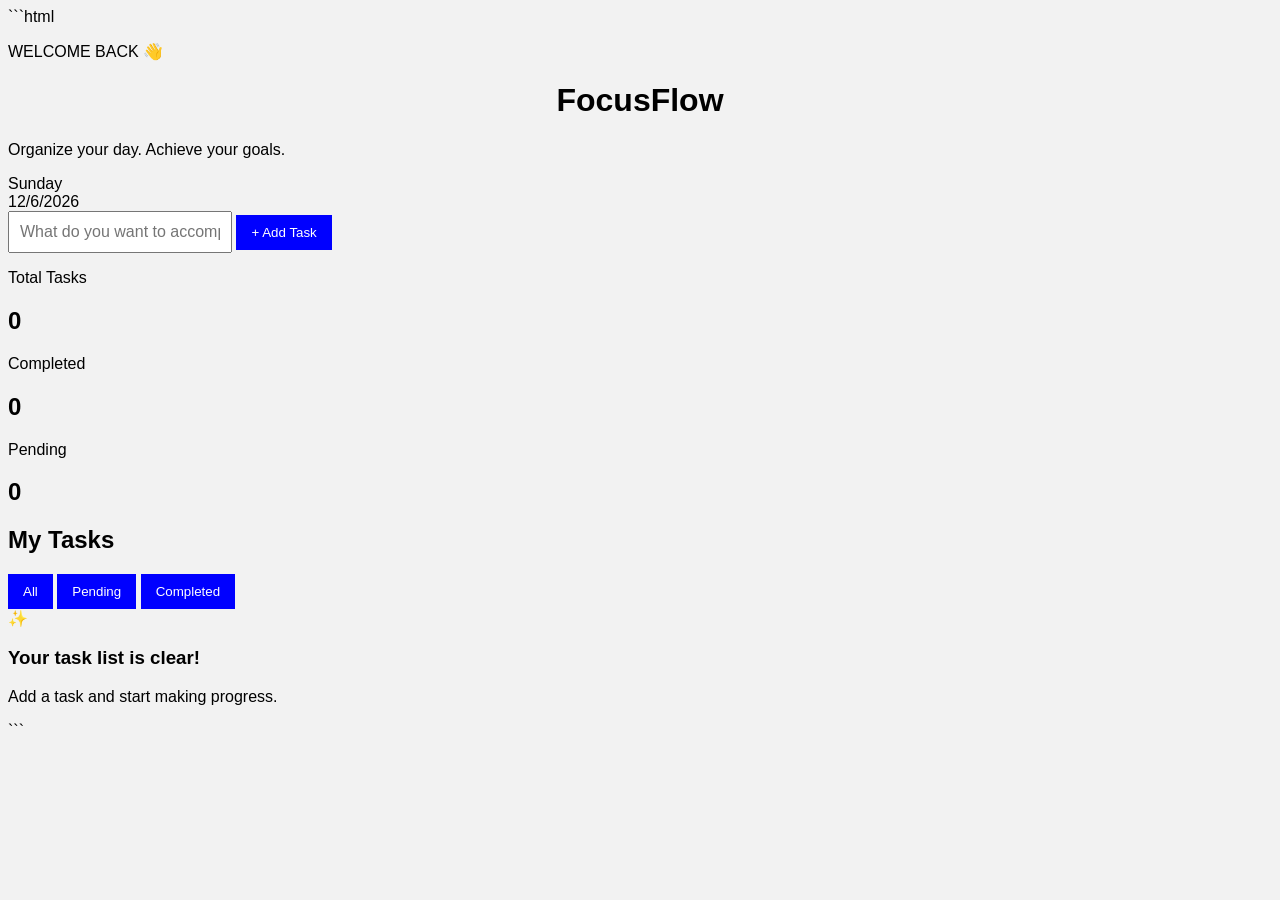
==== index.html @ 07b972a5 "Rename intex.html to index.html" ====
```html
<!DOCTYPE html>
<html lang="en">
<head>
    <meta charset="UTF-8">
    <meta name="viewport" content="width=device-width, initial-scale=1.0">

    <title>FocusFlow - Task Manager</title>

    <link rel="stylesheet" href="style.css">
</head>

<body>

    <div class="background-circle circle1"></div>
    <div class="background-circle circle2"></div>

    <div class="app">

        <!-- Header -->
        <div class="header">

            <div>
                <p class="small-title">WELCOME BACK 👋</p>
                <h1>Focus<span>Flow</span></h1>
                <p class="subtitle">Organize your day. Achieve your goals.</p>
            </div>

            <div class="date-box">
                <div id="day">--</div>
                <div id="date">--</div>
            </div>

        </div>


        <!-- Add Task -->
        <div class="add-task">

            <input
                type="text"
                id="taskInput"
                placeholder="What do you want to accomplish?"
            >

            <button onclick="addTask()">
                + Add Task
            </button>

        </div>


        <!-- Statistics -->
        <div class="stats">

            <div class="stat-card">
                <p>Total Tasks</p>
                <h2 id="total">0</h2>
            </div>

            <div class="stat-card">
                <p>Completed</p>
                <h2 id="completed">0</h2>
            </div>

            <div class="stat-card">
                <p>Pending</p>
                <h2 id="pending">0</h2>
            </div>

        </div>


        <!-- Filter -->
        <div class="task-header">

            <h2>My Tasks</h2>

            <div class="filters">

                <button onclick="filterTasks('all')" class="active">
                    All
                </button>

                <button onclick="filterTasks('pending')">
                    Pending
                </button>

                <button onclick="filterTasks('completed')">
                    Completed
                </button>

            </div>

        </div>


        <!-- Task List -->
        <div id="taskList"></div>


        <!-- Empty Message -->
        <div id="emptyMessage" class="empty">

            <div class="empty-icon">✨</div>

            <h3>Your task list is clear!</h3>

            <p>Add a task and start making progress.</p>

        </div>

    </div>


    <script src="script.js"></script>

</body>
</html>
```
---- style.css ----
body {
    font-family: Arial, sans-serif;
    background-color: #f2f2f2;
}

.container {
    width: 500px;
    margin: 50px auto;
    background-color: white;
    padding: 30px;
    border-radius: 10px;
}

h1 {
    text-align: center;
}

.input-box {
    display: flex;
    gap: 10px;
}

input {
    flex: 1;
    padding: 10px;
    font-size: 16px;
}

button {
    padding: 10px 15px;
    background-color: blue;
    color: white;
    border: none;
    cursor: pointer;
}

li {
    list-style: none;
    background-color: #eeeeee;
    margin-top: 10px;
    padding: 10px;
    display: flex;
    justify-content: space-between;
}

.delete {
    background-color: red;
}

.completed {
    text-decoration: line-through;
}
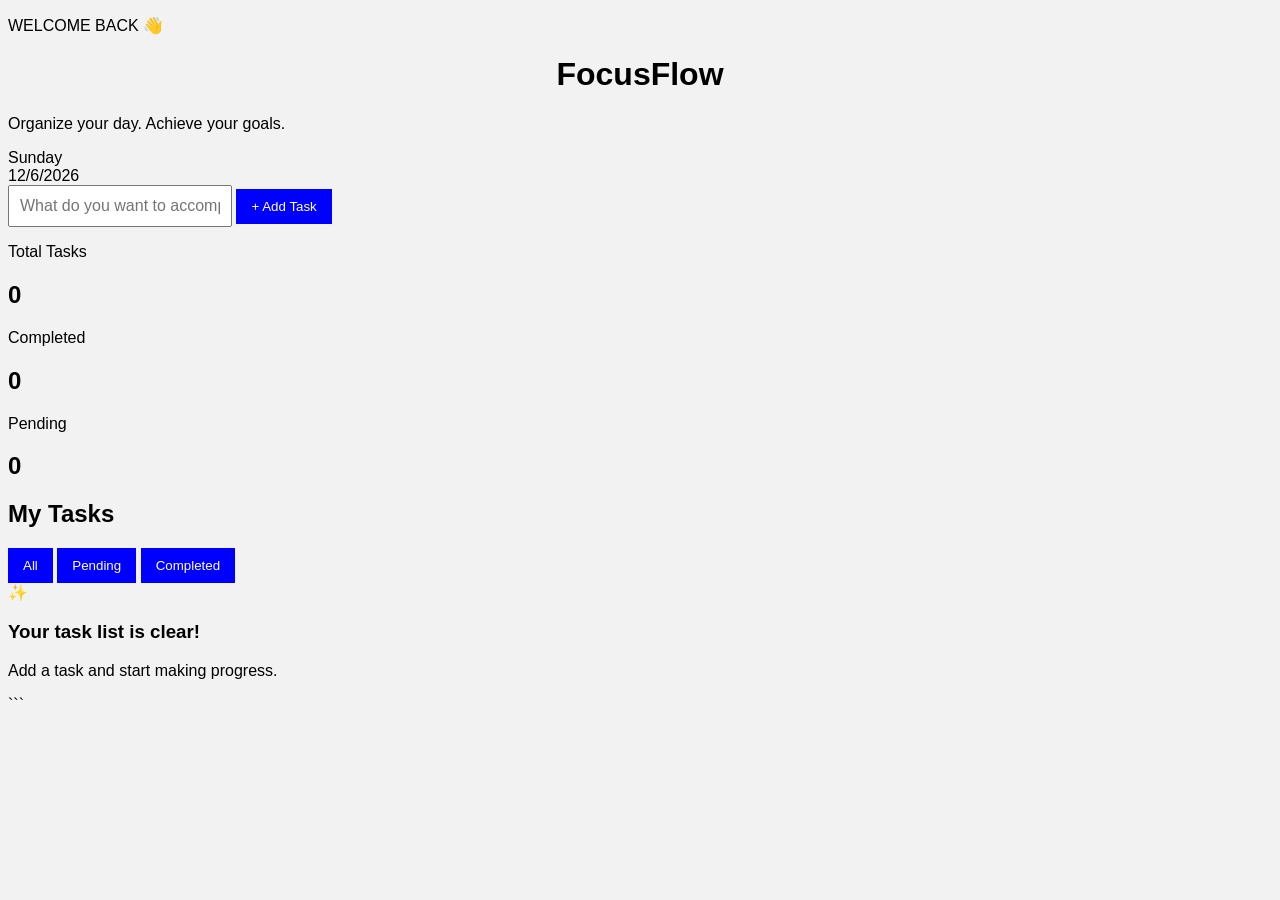
==== commit 51641b93: "Update index.html" ====
--- a/index.html
+++ b/index.html
@@ -1,4 +1,4 @@
-```html
+
 <!DOCTYPE html>
 <html lang="en">
 <head>
